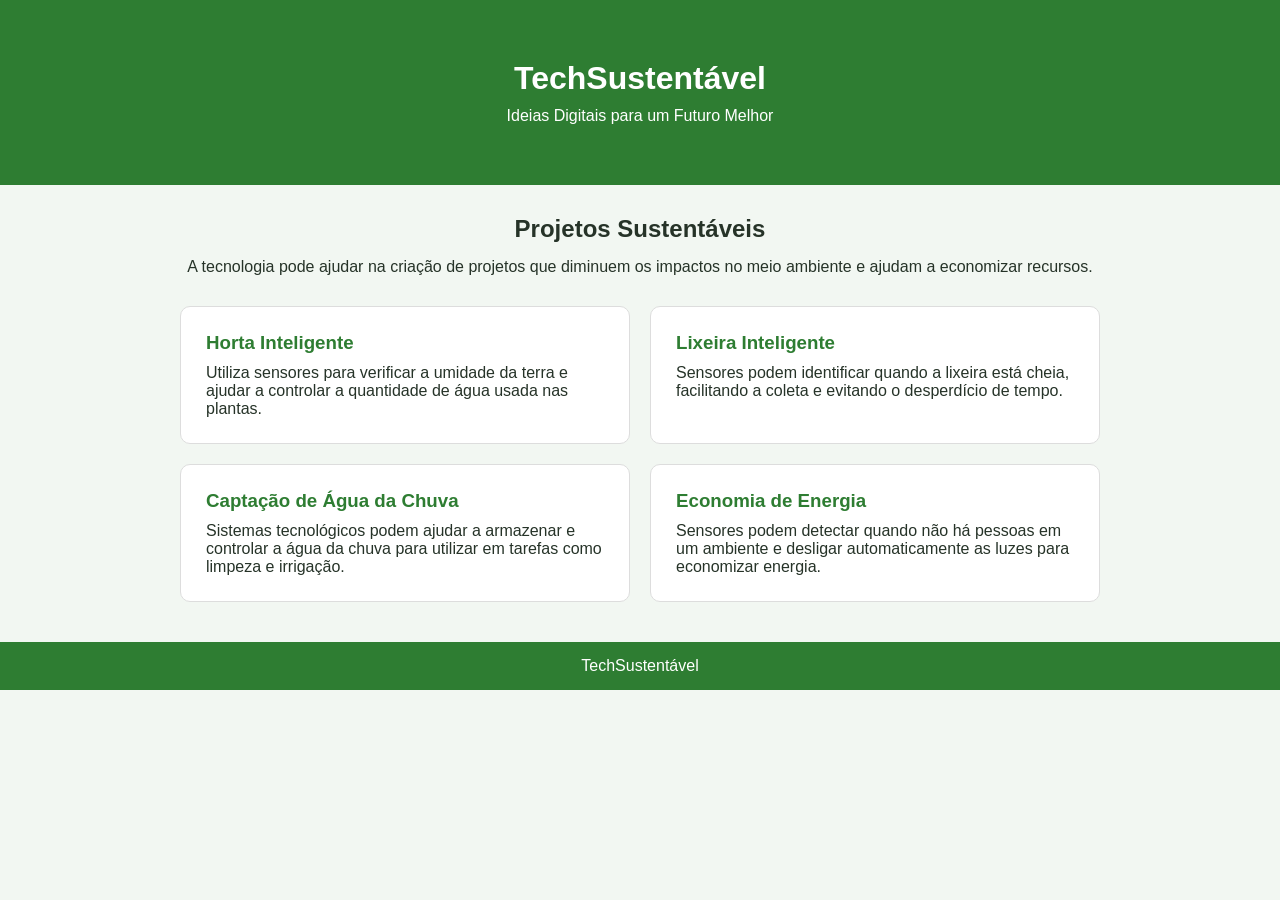
==== projetos.html @ abc564fc "fefeffefe efefef" ====
<!DOCTYPE html>
<html lang="pt-br">
<head>
    <meta charset="UTF-8">
    <meta name="viewport" content="width=device-width, initial-scale=1.0">
    <title>Projetos Sustentáveis</title>
   <link rel="stylesheet" href="style.css">
</head>
<body>
    <header><h1>TechSustentável</h1>
        <p>Ideias Digitais para um Futuro Melhor</p></header>
    <main>
        <h2>Projetos Sustentáveis</h2>
        <p class="texto">A tecnologia pode ajudar na criação de projetos que diminuem os impactos no meio ambiente e ajudam a economizar recursos.</p>
        <section>
            <div class="projeto">
                <h3>Horta Inteligente</h3>
                <p>
                    Utiliza sensores para verificar a umidade da terra e
                    ajudar a controlar a quantidade de água usada nas plantas.
                </p>
            </div>

            <div class="projeto">
                <h3>Lixeira Inteligente</h3>
                <p>
                    Sensores podem identificar quando a lixeira está cheia,
                    facilitando a coleta e evitando o desperdício de tempo.
                </p>
            </div>

            <div class="projeto">
                <h3>Captação de Água da Chuva</h3>
                <p>
                    Sistemas tecnológicos podem ajudar a armazenar e controlar
                    a água da chuva para utilizar em tarefas como limpeza e irrigação.
                </p>
            </div>

            <div class="projeto">
                <h3>Economia de Energia</h3>
                <p>
                    Sensores podem detectar quando não há pessoas em um ambiente
                    e desligar automaticamente as luzes para economizar energia.
                </p>
            </div>
        </section>
    </main>
    <footer>
        <p>TechSustentável</p>
    </footer>

</body>
</html>
---- style.css ----
* {
    margin: 0;
    padding: 0;
    box-sizing: border-box;
    font-family: Arial, sans-serif;
}

body {
    background: #f2f7f2;
    color: #263328;
}

header {
    background: #2e7d32;
    color: white;
    text-align: center;
    padding: 60px;
}

header h1 {
    font-size: 32px;
    margin-bottom: 10px;
}

main {
    width: 90%;
    max-width: 1000px;
    margin: 30px auto;
}

main h2 {
    text-align: center;
    margin-bottom: 15px;
}

.texto {
    text-align: center;
    margin-bottom: 30px;
}

section {
    display: flex;
    flex-wrap: wrap;
    gap: 20px;
    justify-content: center;
}

.projeto {
    background: white;
    width: 45%;
    padding: 25px;
    border-radius: 10px;
    border: 1px solid #ddd;
}

.projeto h3 {
    color: #2e7d32;
    margin-bottom: 10px;
}

.projeto p {
    font-size: 16px;
}

footer {
    background: #2e7d32;
    color: white;
    text-align: center;
    padding: 15px;
    margin-top: 40px;
}
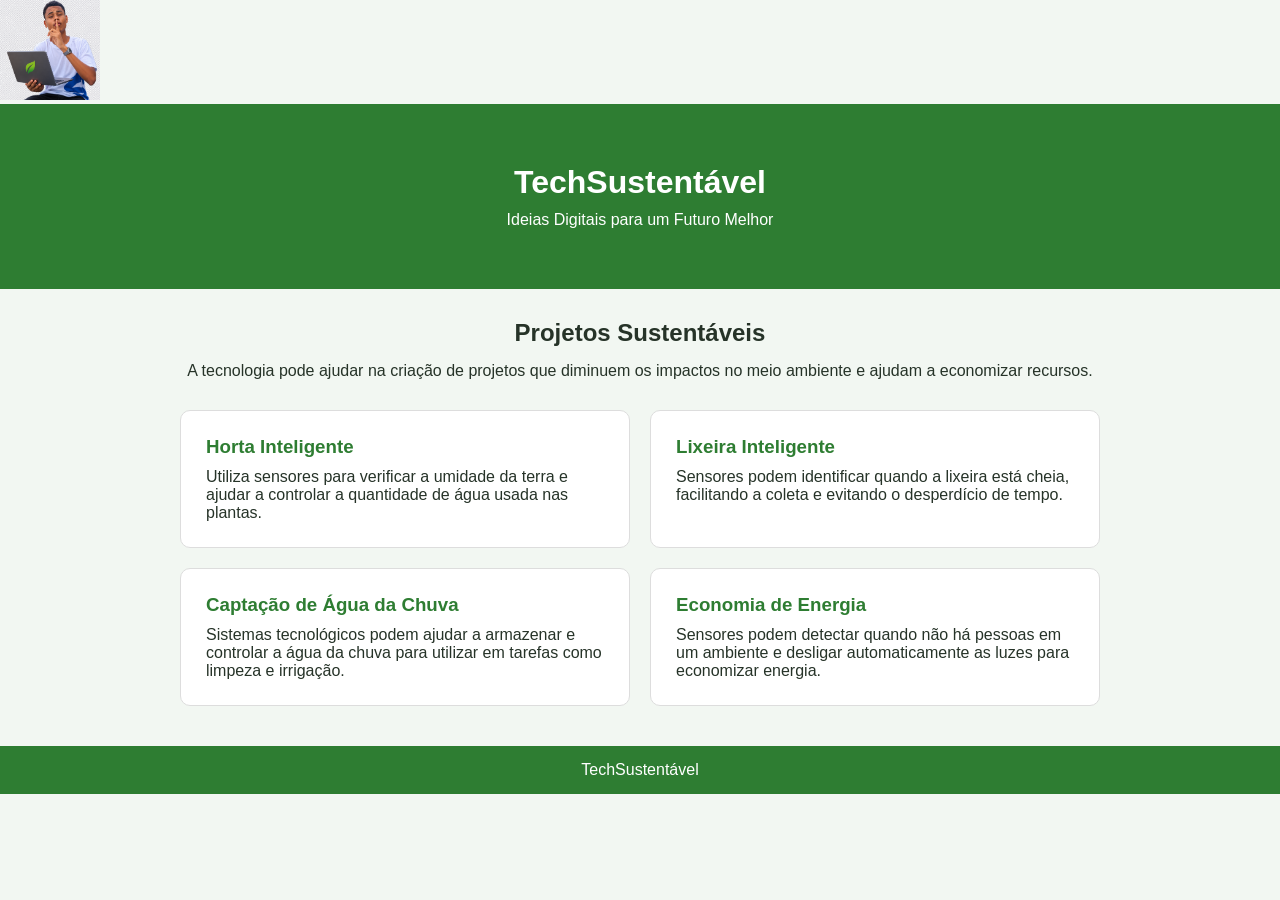
==== commit 8016df51: "fefefe fefeffef" ====
--- a/projetos.html
+++ b/projetos.html
@@ -7,6 +7,7 @@
    <link rel="stylesheet" href="style.css">
 </head>
 <body>
+    <img src="logo.png" alt="">
     <header><h1>TechSustentável</h1>
         <p>Ideias Digitais para um Futuro Melhor</p></header>
     <main>
--- a/style.css
+++ b/style.css
@@ -68,4 +68,9 @@
     text-align: center;
     padding: 15px;
     margin-top: 40px;
+}
+img{
+height: 100px;
+width: 100px;
+top: 20px;
 }
